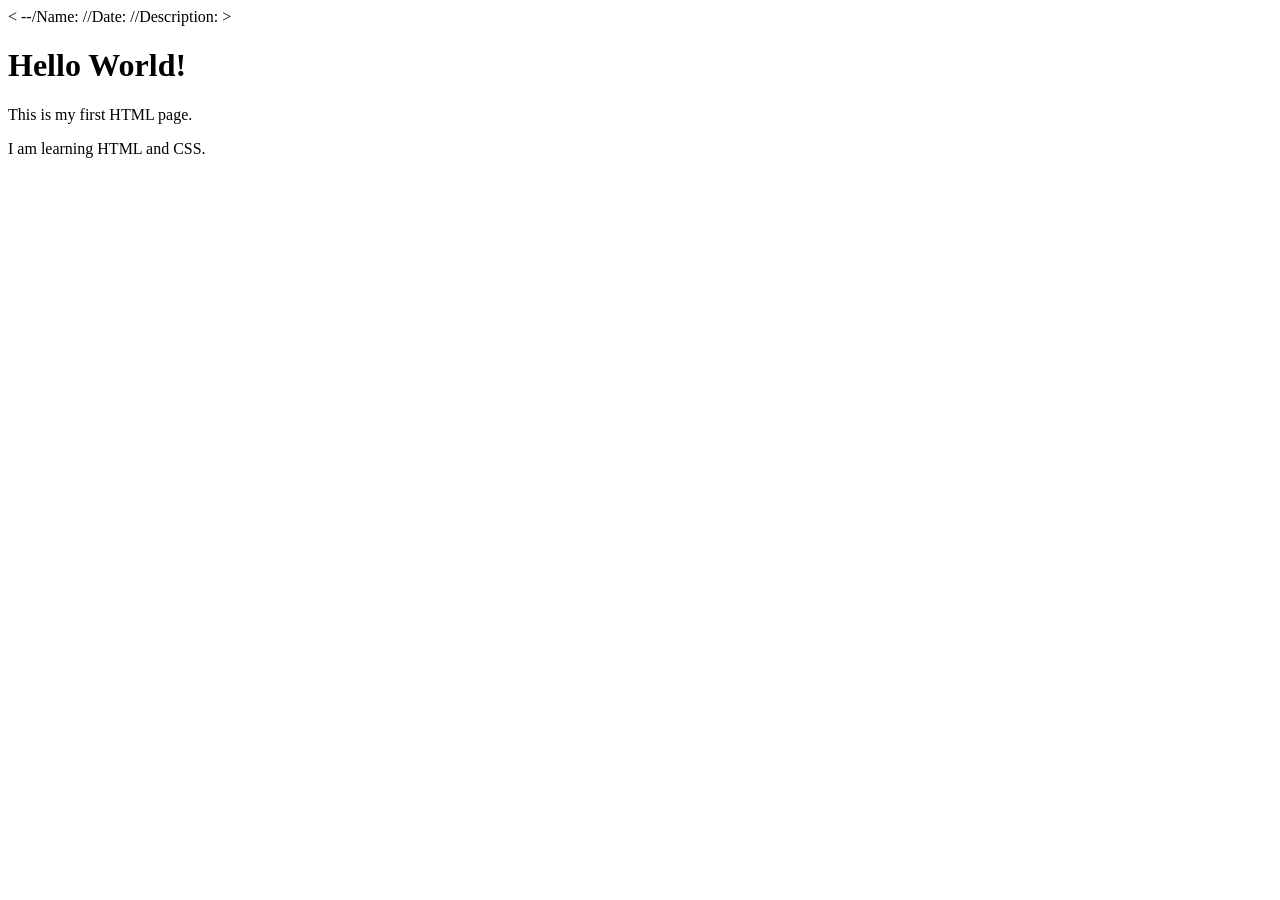
==== Lab 1/Part 1/index.html @ f70c183a "Create index.html" ====
< --/Name: 
//Date:
//Description:
>

<HTML>
    <HEAD>
    <TITLE>
        My First HTML Page

    </TITLE>
    <BODY>
        <H1>
            Hello World!
        </H1>
        <P>
            This is my first HTML page.
        </P>
        <P>
            I am learning HTML and CSS.
        </P>    
    </BODY>
</HTML>
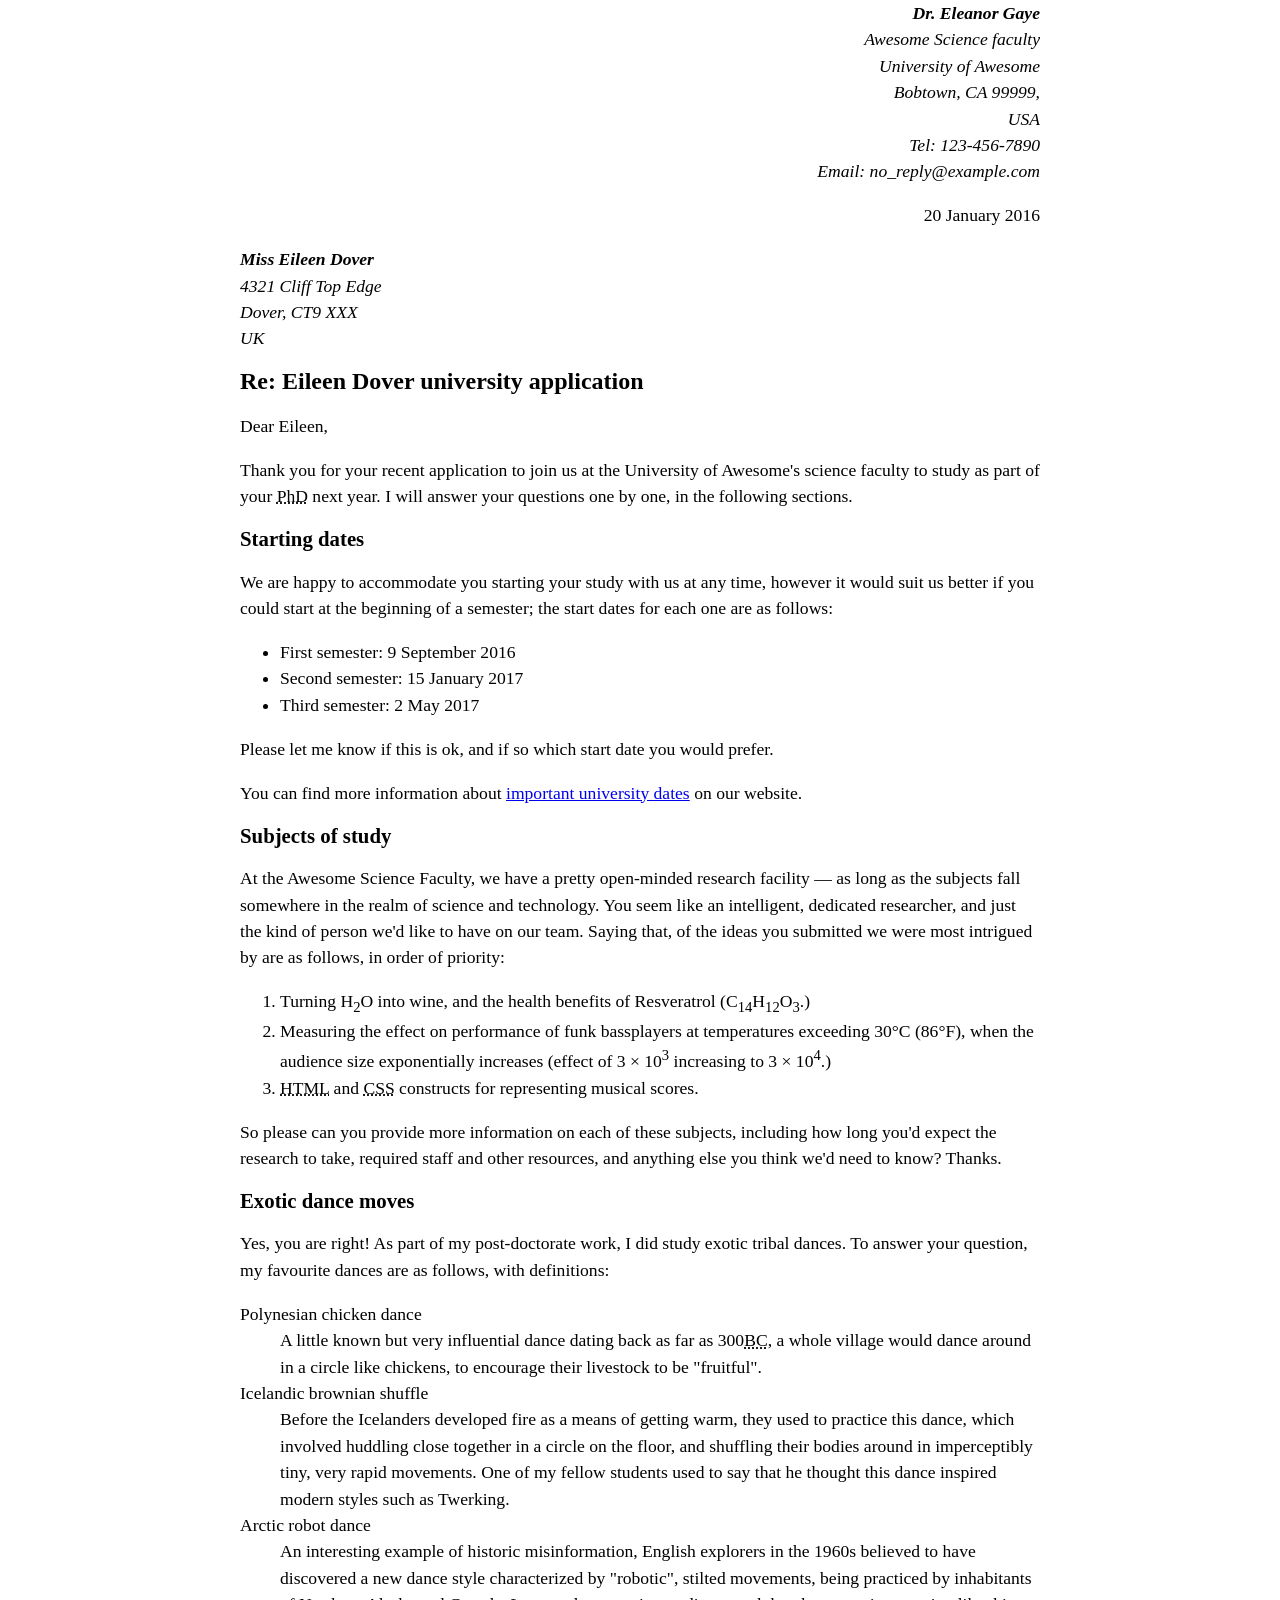
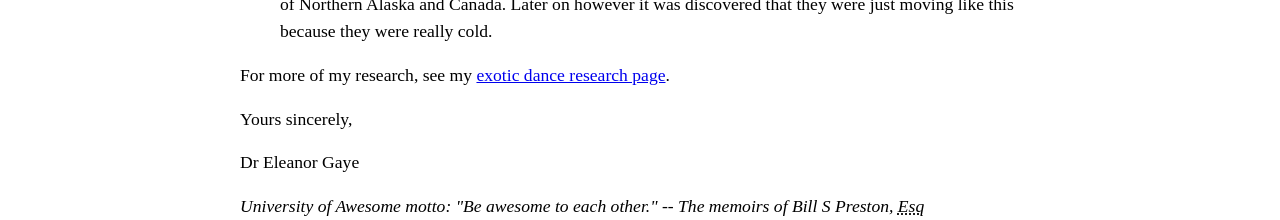
==== commit 365e16f0: "Update index.html Made majprs changes to part 1" ====
--- a/Lab 1/Part 1/index.html
+++ b/Lab 1/Part 1/index.html
@@ -1,23 +1,121 @@
-< --/Name: 
-//Date:
-//Description:
->
+<!DOCTYPE html>
+<html lang="en">
+<head>
+    <meta charset="utf-8">
+    <meta name="author" content="Dr. Eleanor Gaye">
+    <title>University Application Response</title>
+    
+    <!--
+	Name: Jeel Suthar 
+	File: index.html
+	Date: 21-05-2025
+	A very brief description of the file.
+	-->
 
-<HTML>
-    <HEAD>
-    <TITLE>
-        My First HTML Page
+    <style>
+        
+        body {
+            max-width: 800px; 
+            margin: 0 auto; 
+        }
 
-    </TITLE>
-    <BODY>
-        <H1>
-            Hello World!
-        </H1>
-        <P>
-            This is my first HTML page.
-        </P>
-        <P>
-            I am learning HTML and CSS.
-        </P>    
-    </BODY>
-</HTML>+        .sender-column {
+            text-align: right;
+        }
+
+        h1 {
+            font-size: 1.5em; 
+        }
+
+        h2 {
+            font-size: 1.3em; 
+        }
+
+        p, ul, ol, dl, address {
+            font-size: 1.1em; 
+        }
+
+        p, li, dd, dt, address {
+            line-height: 1.5;
+        }
+    </style>
+</head>
+<body>
+    
+
+    <address class="sender-column">
+        <strong>Dr. Eleanor Gaye</strong><br>
+        Awesome Science faculty<br>
+        University of Awesome<br>
+        Bobtown, CA 99999,<br>
+        USA<br>
+        Tel: 123-456-7890<br>
+        Email: no_reply@example.com
+    </address>
+
+    <p class="sender-column">
+        <time datetime="2016-01-20">20 January 2016</time>
+    </p>
+
+    <address>
+        <strong>Miss Eileen Dover</strong><br>
+        4321 Cliff Top Edge<br>
+        Dover, CT9 XXX<br>
+        UK
+    </address>
+
+    <h1>Re: Eileen Dover university application</h1>
+
+    <p>Dear Eileen,</p>
+
+    <p>Thank you for your recent application to join us at the University of Awesome's science faculty to study as part of your <abbr title="Doctor of Philosophy">PhD</abbr> next year. I will answer your questions one by one, in the following sections.</p>
+
+    <h2>Starting dates</h2>
+
+    <p>We are happy to accommodate you starting your study with us at any time, however it would suit us better if you could start at the beginning of a semester; the start dates for each one are as follows:</p>
+
+    <ul>
+        <li>First semester: <time datetime="2016-09-09">9 September 2016</time></li>
+        <li>Second semester: <time datetime="2017-01-15">15 January 2017</time></li>
+        <li>Third semester: <time datetime="2017-05-02">2 May 2017</time></li>
+    </ul>
+
+    <p>Please let me know if this is ok, and if so which start date you would prefer.</p>
+
+    <p>You can find more information about <a href="https://durhamcollege.ca/info-for/current-students/important-dates">important university dates</a> on our website.</p>
+
+    <h2>Subjects of study</h2>
+
+    <p>At the Awesome Science Faculty, we have a pretty open-minded research facility — as long as the subjects fall somewhere in the realm of science and technology. You seem like an intelligent, dedicated researcher, and just the kind of person we'd like to have on our team. Saying that, of the ideas you submitted we were most intrigued by are as follows, in order of priority:</p>
+
+    <ol>
+        <li>Turning H<sub>2</sub>O into wine, and the health benefits of Resveratrol (C<sub>14</sub>H<sub>12</sub>O<sub>3</sub>.)</li>
+        <li>Measuring the effect on performance of funk bassplayers at temperatures exceeding 30°C (86°F), when the audience size exponentially increases (effect of 3 &times; 10<sup>3</sup> increasing to 3 &times; 10<sup>4</sup>.)</li>
+        <li><abbr title="HyperText Markup Language">HTML</abbr> and <abbr title="Cascading Style Sheets">CSS</abbr> constructs for representing musical scores.</li>
+    </ol>
+
+    <p>So please can you provide more information on each of these subjects, including how long you'd expect the research to take, required staff and other resources, and anything else you think we'd need to know? Thanks.</p>
+
+    <h2>Exotic dance moves</h2>
+
+    <p>Yes, you are right! As part of my post-doctorate work, I did study exotic tribal dances. To answer your question, my favourite dances are as follows, with definitions:</p>
+
+    <dl>
+        <dt>Polynesian chicken dance</dt>
+        <dd>A little known but very influential dance dating back as far as <time datetime="-0300">300<abbr title="Before Christ">BC</abbr></time>, a whole village would dance around in a circle like chickens, to encourage their livestock to be "fruitful".</dd>
+        <dt>Icelandic brownian shuffle</dt>
+        <dd>Before the Icelanders developed fire as a means of getting warm, they used to practice this dance, which involved huddling close together in a circle on the floor, and shuffling their bodies around in imperceptibly tiny, very rapid movements. One of my fellow students used to say that he thought this dance inspired modern styles such as Twerking.</dd>
+        <dt>Arctic robot dance</dt>
+        <dd>An interesting example of historic misinformation, English explorers in the 1960s believed to have discovered a new dance style characterized by "robotic", stilted movements, being practiced by inhabitants of Northern Alaska and Canada. Later on however it was discovered that they were just moving like this because they were really cold.</dd>
+    </dl>
+
+    <p>For more of my research, see my <a href="https://durhamcollege.desire2learn.com/d2l/home">exotic dance research page</a>.</p>
+
+    <p>Yours sincerely,</p>
+    <p>Dr Eleanor Gaye</p>
+
+    <address>
+        University of Awesome motto: "Be awesome to each other." -- The memoirs of Bill S Preston, <abbr title="Esquire">Esq</abbr>
+    </address>
+</body>
+</html>
